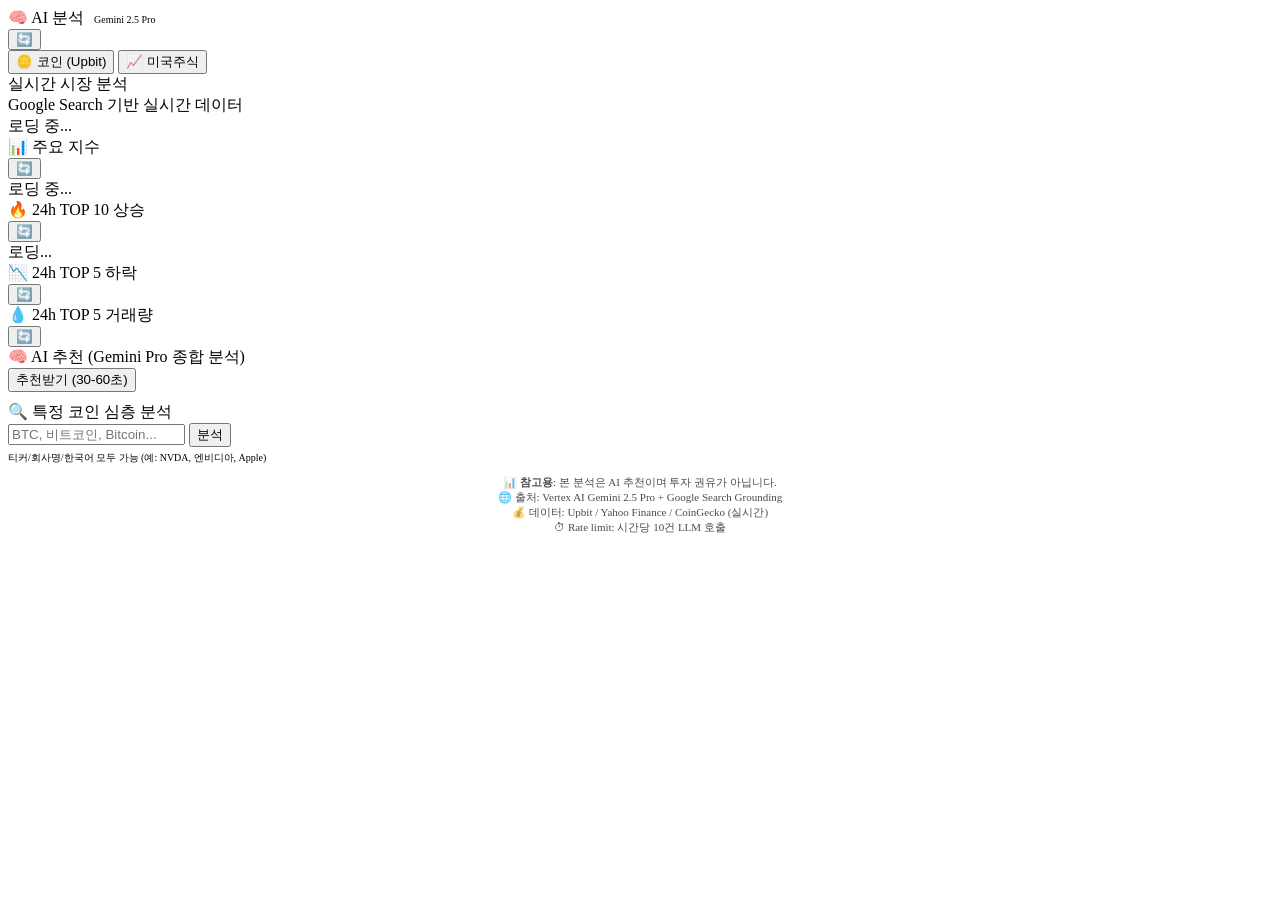
==== pwa_public/static/index.html @ dce75b68 "fix(v5.0.1): null DOM 가드 + KO/EN 토글 위치 명확화 ## 버그 사용자 보고: "로딩 실패. top10 상승/하락/거래량 다 안뜸"  근본 원인: pwa_p" ====
<!DOCTYPE html>
<html lang="ko">
<head>
<meta charset="UTF-8">
<meta name="viewport" content="width=device-width, initial-scale=1.0, viewport-fit=cover, user-scalable=no">
<meta name="theme-color" content="#0f1419">
<title>코인·주식 AI 분석</title>

<link rel="manifest" href="/manifest.json">
<link rel="apple-touch-icon" href="/apple-touch-icon.png">
<meta name="apple-mobile-web-app-capable" content="yes">
<meta name="apple-mobile-web-app-status-bar-style" content="black-translucent">
<meta name="apple-mobile-web-app-title" content="AI분석">

<link rel="stylesheet" href="/static/style.css">
</head>
<body>

<div class="app">
  <header class="topbar">
    <div class="brand">
      <span class="logo">🧠</span>
      <span class="title">AI 분석</span>
      <span style="font-size:10px;color:var(--fg-faint);margin-left:6px">Gemini 2.5 Pro</span>
    </div>
    <div class="topbar-actions">
      <button id="refreshBtn" class="icon-btn" title="새로고침">🔄</button>
    </div>
  </header>

  <div class="market-toggle">
    <button class="toggle-btn active" data-market="crypto" onclick="switchMarket('crypto')">🪙 코인 (Upbit)</button>
    <button class="toggle-btn" data-market="stocks" onclick="switchMarket('stocks')">📈 미국주식</button>
  </div>

  <main class="content">
    <div class="card hero">
      <div class="hero-label" id="marketLabel">실시간 시장 분석</div>
      <div class="hero-value" style="font-size:16px">Google Search 기반 실시간 데이터</div>
      <div class="hero-sub" id="contextInfo">로딩 중...</div>
    </div>

    <!-- v5.0: 지수/원자재/외환/ETF 위젯 -->
    <div class="card indices-card">
      <div class="card-title-row">
        <div class="card-title" id="indicesTitle">📊 주요 지수</div>
        <button class="mini-refresh" onclick="loadIndices()" title="새로고침">🔄</button>
      </div>
      <div class="indices-tabs" id="indicesTabs"></div>
      <div id="indicesList" class="indices-list">로딩 중...</div>
      <div class="updated-time" id="indicesUpdated"></div>
    </div>

    <div class="card">
      <div class="card-title-row">
        <div class="card-title" id="gainersTitle">🔥 24h TOP 10 상승</div>
        <button class="mini-refresh" onclick="loadMovers()" title="새로고침">🔄</button>
      </div>
      <div id="topGainers" class="movers-list">로딩...</div>
    </div>

    <div class="card">
      <div class="card-title-row">
        <div class="card-title">📉 24h TOP 5 하락</div>
        <button class="mini-refresh" onclick="loadMovers()" title="새로고침">🔄</button>
      </div>
      <div id="topLosers" class="movers-list"></div>
    </div>

    <div class="card">
      <div class="card-title-row">
        <div class="card-title">💧 24h TOP 5 거래량</div>
        <button class="mini-refresh" onclick="loadMovers()" title="새로고침">🔄</button>
      </div>
      <div id="topVolume" class="movers-list"></div>
      <div class="updated-time" id="moversUpdated"></div>
    </div>

    <div class="card">
      <div class="card-title">🧠 AI 추천 (Gemini Pro 종합 분석)</div>
      <button class="btn primary" onclick="loadRecommend()" id="recommendBtn">추천받기 (30-60초)</button>
      <div id="recommendations" class="recommendations" style="margin-top:10px"></div>
    </div>

    <div class="card">
      <div class="card-title" id="analyzeTitle">🔍 특정 코인 심층 분석</div>
      <div class="search-row search-wrap">
        <input id="analyzeInput" type="text" placeholder="BTC, 비트코인, Bitcoin..." class="text-input" autocomplete="off" />
        <button class="btn primary" onclick="analyzeAsset()" id="analyzeBtn">분석</button>
        <div id="searchSuggestions" class="search-suggestions" style="display:none"></div>
      </div>
      <div style="font-size:10px;color:var(--fg-faint);margin-top:4px">티커/회사명/한국어 모두 가능 (예: NVDA, 엔비디아, Apple)</div>
      <div id="analysisResult" class="coin-analysis" style="margin-top:10px"></div>
    </div>

    <div class="card" style="opacity:0.7;font-size:11px;text-align:center;color:var(--fg-dim)">
      📊 <b>참고용</b>: 본 분석은 AI 추천이며 투자 권유가 아닙니다.<br>
      🌐 출처: Vertex AI Gemini 2.5 Pro + Google Search Grounding<br>
      💰 데이터: Upbit / Yahoo Finance / CoinGecko (실시간)<br>
      ⏱ Rate limit: 시간당 10건 LLM 호출
    </div>
  </main>
</div>

<div id="toast" class="toast"></div>

<script src="/static/app.js"></script>
</body>
</html>
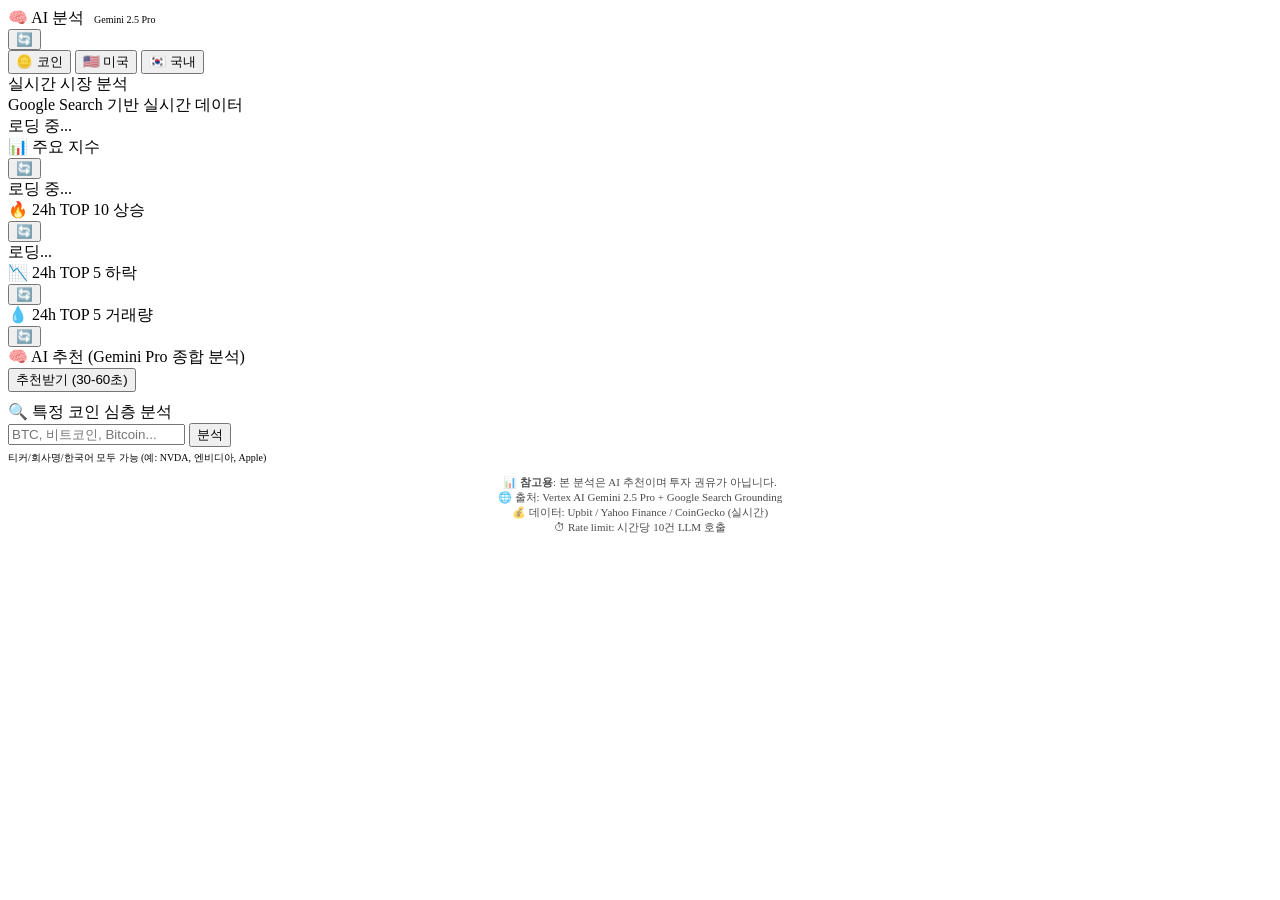
==== commit 552fc820: "feat(v5.2): 국내 주식 분석 추가 (KOSPI/KOSDAQ) ## 새 기능 3-way 마켓 토글: 🪙 코인 / 🇺🇸 미국 / 🇰🇷 국내  ### 백엔드 (양쪽 PWA 공통" ====
--- a/pwa_public/static/index.html
+++ b/pwa_public/static/index.html
@@ -6,13 +6,18 @@
 <meta name="theme-color" content="#0f1419">
 <title>코인·주식 AI 분석</title>
 
+<!-- v5.0.3: 사파리 공격적 캐시 무력화 -->
+<meta http-equiv="Cache-Control" content="no-cache, no-store, must-revalidate">
+<meta http-equiv="Pragma" content="no-cache">
+<meta http-equiv="Expires" content="0">
+
 <link rel="manifest" href="/manifest.json">
 <link rel="apple-touch-icon" href="/apple-touch-icon.png">
 <meta name="apple-mobile-web-app-capable" content="yes">
 <meta name="apple-mobile-web-app-status-bar-style" content="black-translucent">
 <meta name="apple-mobile-web-app-title" content="AI분석">
 
-<link rel="stylesheet" href="/static/style.css">
+<link rel="stylesheet" href="/static/style.css?v=5.2.0">
 </head>
 <body>
 
@@ -29,8 +34,9 @@
   </header>
 
   <div class="market-toggle">
-    <button class="toggle-btn active" data-market="crypto" onclick="switchMarket('crypto')">🪙 코인 (Upbit)</button>
-    <button class="toggle-btn" data-market="stocks" onclick="switchMarket('stocks')">📈 미국주식</button>
+    <button class="toggle-btn active" data-market="crypto" onclick="switchMarket('crypto')">🪙 코인</button>
+    <button class="toggle-btn" data-market="stocks" onclick="switchMarket('stocks')">🇺🇸 미국</button>
+    <button class="toggle-btn" data-market="kr" onclick="switchMarket('kr')">🇰🇷 국내</button>
   </div>
 
   <main class="content">
@@ -87,6 +93,7 @@
       <div class="search-row search-wrap">
         <input id="analyzeInput" type="text" placeholder="BTC, 비트코인, Bitcoin..." class="text-input" autocomplete="off" />
         <button class="btn primary" onclick="analyzeAsset()" id="analyzeBtn">분석</button>
+        <button class="btn danger" onclick="cancelAnalysis()" id="cancelBtn" style="display:none">중지</button>
         <div id="searchSuggestions" class="search-suggestions" style="display:none"></div>
       </div>
       <div style="font-size:10px;color:var(--fg-faint);margin-top:4px">티커/회사명/한국어 모두 가능 (예: NVDA, 엔비디아, Apple)</div>
@@ -104,6 +111,6 @@
 
 <div id="toast" class="toast"></div>
 
-<script src="/static/app.js"></script>
+<script src="/static/app.js?v=5.2.0"></script>
 </body>
 </html>
